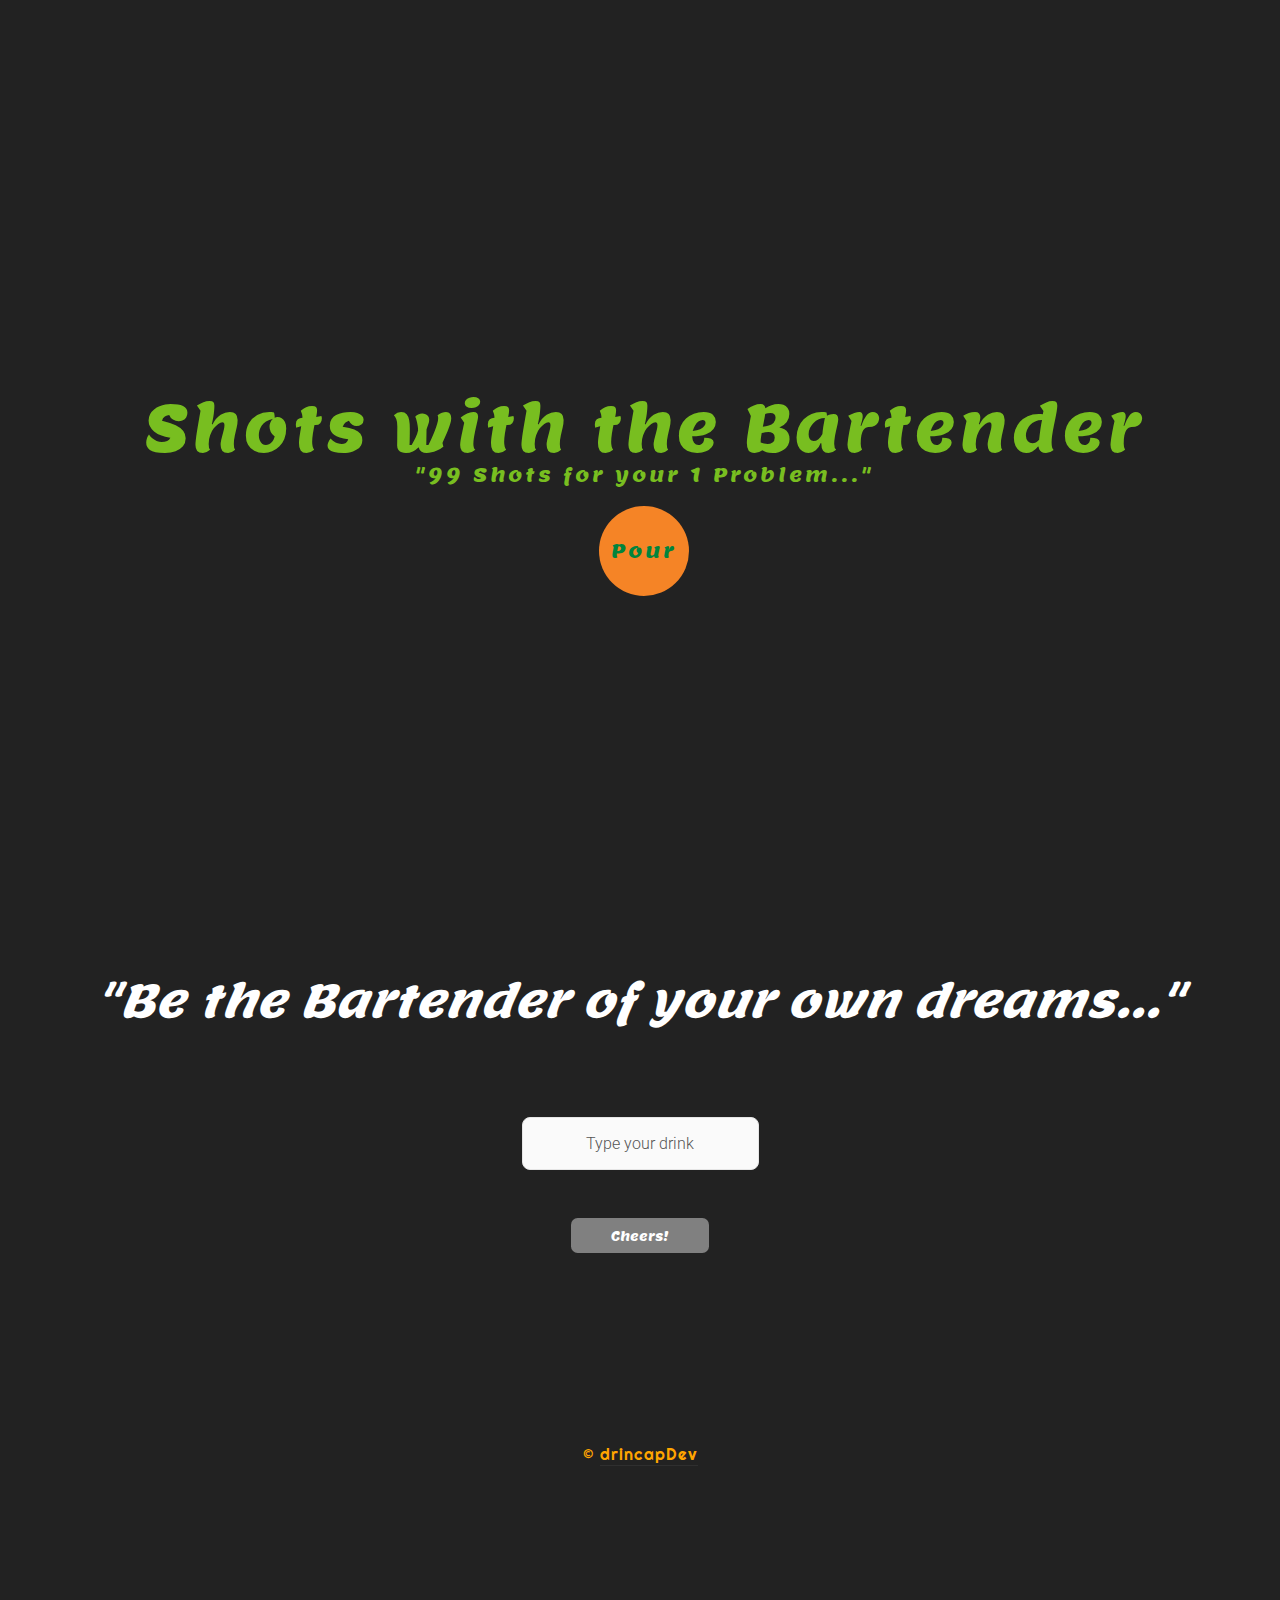
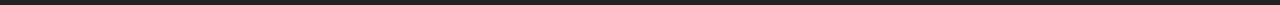
==== Cocktail App/index.html @ 5c8f7841 "Add files via upload" ====
<!DOCTYPE HTML>

<html lang="en-us">

	<head>

		<meta charset="utf-8" />
		<meta name="viewport" content="width=device-width, initial-scale=1, user-scalable=no" />

		<title>Shots with the Bartender</title>

		<link rel="preconnect" href="https://fonts.googleapis.com">
		<link rel="preconnect" href="https://fonts.gstatic.com" crossorigin>
		<link href="https://fonts.googleapis.com/css2?family=Bangers&display=swap" rel="stylesheet">
		<link href="https://fonts.googleapis.com/css2?family=Permanent+Marker&display=swap" rel="stylesheet">
		<link href="https://fonts.googleapis.com/css2?family=Righteous&display=swap" rel="stylesheet">
		<link href="https://fonts.googleapis.com/css2?family=Rock+Salt&display=swap" rel="stylesheet">
		<link href="https://fonts.googleapis.com/css2?family=Audiowide&display=swap" rel="stylesheet">
		<link href="https://fonts.googleapis.com/css2?family=Lemon&display=swap" rel="stylesheet">
		<link href="https://fonts.googleapis.com/css2?family=Monoton&display=swap" rel="stylesheet">
		<link href="https://fonts.googleapis.com/css2?family=Roboto&display=swap" rel="stylesheet">
		<link rel="stylesheet" href="assets/css/main.css" />

		<noscript><link rel="stylesheet" href="assets/css/noscript.css" /></noscript>
	</head>

	<body class="homepage is-preload">
		<div id="page-wrapper">

			<!-- Header -->
				<div id="header">

					<!-- Inner -->
						<div class="inner">
							<header>
								<h1><a href="index.html" id="logo">Shots with the Bartender</a></h1>
								<p>"99 Shots for your 1 Problem..."</p>
							</header>
							<footer>
								<a href="#banner" class="button circled scrolly">Pour</a>
							</footer>
						</div>

				</div>

			<!-- Banner -->

			<!-- Main -->
				<div class="wrapper style2">

					<section id="banner">
							<h2>"Be the Bartender of your own dreams..."</h2>
					</section>

					<section id="searchbar">
						<section>
							<form class="Field">
								<label for="Cocktail"></label>
								<input id="Cocktail" type="text" placeholder="Type your drink">
							</form>
						</section>

						<section>
							<button id="cheers" type="button" name="button">Cheers!</button>
						</section>
					</section>

					<article id="main" class="container special">
						<section>
						<span class="image featured"><img id="drinkImage" src="" alt="" /></span>
							<h2 id="drinkName"></h2>
							<p id="instructions">
							</p>
						</section>

					</article>

			<!-- Footer -->
				<!--<div id="footer">
					<div class="container">
						<div class="row"> -->

						<div class="row">
							<div class="col-12">

								<!-- Contact -->
									<section class="contact">
										<!-- <header>
											<h3></h3>
										</header>
										<p></p> -->
									</section>

									<div class="copyright">
										<ul class="menu">
											<li>&copy; <a target="_blank" href="https://drincapdev.netlify.app/">drincapDev</a></li>
										</ul>
									</div>
							</div>
						</div>
					</div>
				</div>

		</div>

		<!-- Scripts -->
			<script src="assets/js/jquery.min.js"></script>
			<script src="assets/js/jquery.dropotron.min.js"></script>
			<script src="assets/js/jquery.scrolly.min.js"></script>
			<script src="assets/js/jquery.scrollex.min.js"></script>
			<script src="assets/js/browser.min.js"></script>
			<script src="assets/js/breakpoints.min.js"></script>
			<script src="assets/js/util.js"></script>
			<script src="assets/js/main.js"></script>
			<script src="assets/js/cocktail.js"></script>

	</body>
</html>
---- Cocktail App/assets/css/main.css ----
@import url("https://fonts.googleapis.com/css?family=Source+Sans+Pro:300,300italic,400,400italic,600");
@import url("fontawesome-all.min.css");

html, body, div, span, applet, object,
iframe, h1, h2, h3, h4, h5, h6, p, blockquote,
pre, a, abbr, acronym, address, big, cite,
code, del, dfn, em, img, ins, kbd, q, s, samp,
small, strike, strong, sub, sup, tt, var, b,
u, i, center, dl, dt, dd, ol, ul, li, fieldset,
form, label, legend, table, caption, tbody,
tfoot, thead, tr, th, td, article, aside,
canvas, details, embed, figure, figcaption,
footer, header, hgroup, menu, nav, output, ruby,
section, summary, time, mark, audio, video {
	margin: 0;
	padding: 0;
	border: 0;
	font-size: 100%;
	font: inherit;
	vertical-align: middle;}

article, aside, details, figcaption, figure,
footer, header, hgroup, menu, nav, section {
	display: block;}

body {
	line-height: 1;
}

ol, ul {
	list-style: none;
}

blockquote, q {
	quotes: none;
}

	blockquote:before, blockquote:after, q:before, q:after {
		content: '';
		content: none;
	}

table {
	border-collapse: collapse;
	border-spacing: 0;
}

body {
	-webkit-text-size-adjust: none;
}

mark {
	background-color: transparent;
	color: inherit;
}

input::-moz-focus-inner {
	border: 0;
	padding: 0;
}

input, select, textarea {
	-moz-appearance: none;
	-webkit-appearance: none;
	-ms-appearance: none;
	appearance: none;
}

/* Basic */

	html {
		box-sizing: border-box;
	}

	*, *:before, *:after {
		box-sizing: inherit;
	}

	body {
		background: #222222;
		color: #5b5b5b;
		font-size: 15pt;
		line-height: 1.85em;
		font-family: 'Source Sans Pro', sans-serif;
		font-weight: 300;
	}

		body.is-preload *, body.is-preload *:before, body.is-preload *:after {
			-moz-animation: none !important;
			-webkit-animation: none !important;
			-ms-animation: none !important;
			animation: none !important;
			-moz-transition: none !important;
			-webkit-transition: none !important;
			-ms-transition: none !important;
			transition: none !important;
		}

	input, textarea, select {
		font-size: 15pt;
		line-height: 1.85em;
		font-family: 'Source Sans Pro', sans-serif;
		font-weight: 300;
	}

	h1, h2, h3, h4, h5, h6 {
		font-weight: 400;
		color: White;
		line-height: 1.25em;
	}

	h1 a, h2 a, h3 a, h4 a, h5 a, h6 a {
		color: inherit;
		text-decoration: none;
		border-bottom-color: transparent;
	}

	h1 strong, h2 strong, h3 strong, h4 strong, h5 strong, h6 strong {
		font-weight: 600;
	}

	h2 {
		font-size: 2.85em;
	}

	h3 {
		font-size: 1.25em;
	}

	h4 {
		font-size: 1em;
		margin: 0 0 0.25em 0;
	}

	strong, b {
		font-weight: 400;
		color: #483949;
	}

	em, i {
		font-style: italic;
	}

	a {
		color: inherit;
		border-bottom: solid 1px rgba(128, 128, 128, 0.15);
		text-decoration: none;
		-moz-transition: background-color 0.35s ease-in-out, color 0.35s ease-in-out, border-bottom-color 0.35s ease-in-out;
		-webkit-transition: background-color 0.35s ease-in-out, color 0.35s ease-in-out, border-bottom-color 0.35s ease-in-out;
		-ms-transition: background-color 0.35s ease-in-out, color 0.35s ease-in-out, border-bottom-color 0.35s ease-in-out;
		transition: background-color 0.35s ease-in-out, color 0.35s ease-in-out, border-bottom-color 0.35s ease-in-out;
	}

		a:hover {
			color: #ef8376;
			border-bottom-color: transparent;
		}

	sub {
		position: relative;
		top: 0.5em;
		font-size: 0.8em;
	}

	sup {
		position: relative;
		top: -0.5em;
		font-size: 0.8em;
	}

	blockquote {
		border-left: solid 0.5em #ddd;
		padding: 1em 0 1em 2em;
		font-style: italic;
	}

	p, ul, ol, dl, table {
		margin-bottom: 1em;
	}

	p {
		text-align: justify;
	}

	br.clear {
		clear: both;
	}

	hr {
		position: relative;
		display: block;
		border: 0;
		top: 4.5em;
		margin-bottom: 9em;
		height: 6px;
		border-top: solid 1px rgba(128, 128, 128, 0.2);
		border-bottom: solid 1px rgba(128, 128, 128, 0.2);
	}

		hr:before, hr:after {
			content: '';
			position: absolute;
			top: -8px;
			display: block;
			width: 1px;
			height: 21px;
			background: rgba(128, 128, 128, 0.2);
		}

		hr:before {
			left: -1px;
		}

		hr:after {
			right: -1px;
		}

	.timestamp {
		color: rgba(128, 128, 128, 0.75);
		font-size: 0.8em;
	}

/* Container */

	.container {
		margin: 0 auto;
		max-width: 100%;
		width: 1400px;
	}

		@media screen and (max-width: 1680px) {

			.container {
				width: 1200px;
			}

		}

		@media screen and (max-width: 1280px) {

			.container {
				width: 100%;
			}

		}

		@media screen and (max-width: 960px) {

			.container {
				width: 100%;
			}

		}

		@media screen and (max-width: 840px) {

			.container {
				width: 100%;
			}

		}

		@media screen and (max-width: 736px) {

			.container {
				width: 100%;
			}

		}

/* Row */

	.row {
		display: flex;
		flex-wrap: wrap;
		box-sizing: border-box;
		align-items: stretch;
	}

		.row > * {
			box-sizing: border-box;
		}

		.row.gtr-uniform > * > :last-child {
			margin-bottom: 0;
		}

		.row.aln-left {
			justify-content: flex-start;
		}

		.row.aln-center {
			justify-content: center;
		}

		.row.aln-right {
			justify-content: flex-end;
		}

		.row.aln-top {
			align-items: flex-start;
		}

		.row.aln-middle {
			align-items: center;
		}

		.row.aln-bottom {
			align-items: flex-end;
		}

		.row > .imp {
			order: -1;
		}

		.row > .col-1 {
			width: 8.33333%;
		}

		.row > .off-1 {
			margin-left: 8.33333%;
		}

		.row > .col-2 {
			width: 16.66667%;
		}

		.row > .off-2 {
			margin-left: 16.66667%;
		}

		.row > .col-3 {
			width: 25%;
		}

		.row > .off-3 {
			margin-left: 25%;
		}

		.row > .col-4 {
			width: 33.33333%;
		}

		.row > .off-4 {
			margin-left: 33.33333%;
		}

		.row > .col-5 {
			width: 41.66667%;
		}

		.row > .off-5 {
			margin-left: 41.66667%;
		}

		.row > .col-6 {
			width: 50%;
		}

		.row > .off-6 {
			margin-left: 50%;
		}

		.row > .col-7 {
			width: 58.33333%;
		}

		.row > .off-7 {
			margin-left: 58.33333%;
		}

		.row > .col-8 {
			width: 66.66667%;
		}

		.row > .off-8 {
			margin-left: 66.66667%;
		}

		.row > .col-9 {
			width: 75%;
		}

		.row > .off-9 {
			margin-left: 75%;
		}

		.row > .col-10 {
			width: 83.33333%;
		}

		.row > .off-10 {
			margin-left: 83.33333%;
		}

		.row > .col-11 {
			width: 91.66667%;
		}

		.row > .off-11 {
			margin-left: 91.66667%;
		}

		.row > .col-12 {
			width: 100%;
		}

		.row > .off-12 {
			margin-left: 100%;
		}

		.row.gtr-0 {
			margin-top: 0px;
			margin-left: 0px;
		}

			.row.gtr-0 > * {
				padding: 0px 0 0 0px;
			}

			.row.gtr-0.gtr-uniform {
				margin-top: 0px;
			}

				.row.gtr-0.gtr-uniform > * {
					padding-top: 0px;
				}

		.row.gtr-25 {
			margin-top: -10px;
			margin-left: -10px;
		}

			.row.gtr-25 > * {
				padding: 10px 0 0 10px;
			}

			.row.gtr-25.gtr-uniform {
				margin-top: -10px;
			}

				.row.gtr-25.gtr-uniform > * {
					padding-top: 10px;
				}

		.row.gtr-50 {
			margin-top: -20px;
			margin-left: -20px;
		}

			.row.gtr-50 > * {
				padding: 20px 0 0 20px;
			}

			.row.gtr-50.gtr-uniform {
				margin-top: -20px;
			}

				.row.gtr-50.gtr-uniform > * {
					padding-top: 20px;
				}

		.row {
			margin-top: -40px;
			margin-left: -40px;
		}

			.row > * {
				padding: 40px 0 0 40px;
			}

			.row.gtr-uniform {
				margin-top: -40px;
			}

				.row.gtr-uniform > * {
					padding-top: 40px;
				}

		.row.gtr-150 {
			margin-top: -60px;
			margin-left: -60px;
		}

			.row.gtr-150 > * {
				padding: 60px 0 0 60px;
			}

			.row.gtr-150.gtr-uniform {
				margin-top: -60px;
			}

				.row.gtr-150.gtr-uniform > * {
					padding-top: 60px;
				}

		.row.gtr-200 {
			margin-top: -80px;
			margin-left: -80px;
		}

			.row.gtr-200 > * {
				padding: 80px 0 0 80px;
			}

			.row.gtr-200.gtr-uniform {
				margin-top: -80px;
			}

				.row.gtr-200.gtr-uniform > * {
					padding-top: 80px;
				}

		@media screen and (max-width: 1680px) {

			.row {
				display: flex;
				flex-wrap: wrap;
				box-sizing: border-box;
				align-items: stretch;
			}

				.row > * {
					box-sizing: border-box;
				}

				.row.gtr-uniform > * > :last-child {
					margin-bottom: 0;
				}

				.row.aln-left {
					justify-content: flex-start;
				}

				.row.aln-center {
					justify-content: center;
				}

				.row.aln-right {
					justify-content: flex-end;
				}

				.row.aln-top {
					align-items: flex-start;
				}

				.row.aln-middle {
					align-items: center;
				}

				.row.aln-bottom {
					align-items: flex-end;
				}

				.row > .imp-wide {
					order: -1;
				}

				.row > .col-1-wide {
					width: 8.33333%;
				}

				.row > .off-1-wide {
					margin-left: 8.33333%;
				}

				.row > .col-2-wide {
					width: 16.66667%;
				}

				.row > .off-2-wide {
					margin-left: 16.66667%;
				}

				.row > .col-3-wide {
					width: 25%;
				}

				.row > .off-3-wide {
					margin-left: 25%;
				}

				.row > .col-4-wide {
					width: 33.33333%;
				}

				.row > .off-4-wide {
					margin-left: 33.33333%;
				}

				.row > .col-5-wide {
					width: 41.66667%;
				}

				.row > .off-5-wide {
					margin-left: 41.66667%;
				}

				.row > .col-6-wide {
					width: 50%;
				}

				.row > .off-6-wide {
					margin-left: 50%;
				}

				.row > .col-7-wide {
					width: 58.33333%;
				}

				.row > .off-7-wide {
					margin-left: 58.33333%;
				}

				.row > .col-8-wide {
					width: 66.66667%;
				}

				.row > .off-8-wide {
					margin-left: 66.66667%;
				}

				.row > .col-9-wide {
					width: 75%;
				}

				.row > .off-9-wide {
					margin-left: 75%;
				}

				.row > .col-10-wide {
					width: 83.33333%;
				}

				.row > .off-10-wide {
					margin-left: 83.33333%;
				}

				.row > .col-11-wide {
					width: 91.66667%;
				}

				.row > .off-11-wide {
					margin-left: 91.66667%;
				}

				.row > .col-12-wide {
					width: 100%;
				}

				.row > .off-12-wide {
					margin-left: 100%;
				}

				.row.gtr-0 {
					margin-top: 0px;
					margin-left: 0px;
				}

					.row.gtr-0 > * {
						padding: 0px 0 0 0px;
					}

					.row.gtr-0.gtr-uniform {
						margin-top: 0px;
					}

						.row.gtr-0.gtr-uniform > * {
							padding-top: 0px;
						}

				.row.gtr-25 {
					margin-top: -10px;
					margin-left: -10px;
				}

					.row.gtr-25 > * {
						padding: 10px 0 0 10px;
					}

					.row.gtr-25.gtr-uniform {
						margin-top: -10px;
					}

						.row.gtr-25.gtr-uniform > * {
							padding-top: 10px;
						}

				.row.gtr-50 {
					margin-top: -20px;
					margin-left: -20px;
				}

					.row.gtr-50 > * {
						padding: 20px 0 0 20px;
					}

					.row.gtr-50.gtr-uniform {
						margin-top: -20px;
					}

						.row.gtr-50.gtr-uniform > * {
							padding-top: 20px;
						}

				.row {
					margin-top: -40px;
					margin-left: -40px;
				}

					.row > * {
						padding: 40px 0 0 40px;
					}

					.row.gtr-uniform {
						margin-top: -40px;
					}

						.row.gtr-uniform > * {
							padding-top: 40px;
						}

				.row.gtr-150 {
					margin-top: -60px;
					margin-left: -60px;
				}

					.row.gtr-150 > * {
						padding: 60px 0 0 60px;
					}

					.row.gtr-150.gtr-uniform {
						margin-top: -60px;
					}

						.row.gtr-150.gtr-uniform > * {
							padding-top: 60px;
						}

				.row.gtr-200 {
					margin-top: -80px;
					margin-left: -80px;
				}

					.row.gtr-200 > * {
						padding: 80px 0 0 80px;
					}

					.row.gtr-200.gtr-uniform {
						margin-top: -80px;
					}

						.row.gtr-200.gtr-uniform > * {
							padding-top: 80px;
						}

		}

		@media screen and (max-width: 1280px) {

			.row {
				display: flex;
				flex-wrap: wrap;
				box-sizing: border-box;
				align-items: stretch;
			}

				.row > * {
					box-sizing: border-box;
				}

				.row.gtr-uniform > * > :last-child {
					margin-bottom: 0;
				}

				.row.aln-left {
					justify-content: flex-start;
				}

				.row.aln-center {
					justify-content: center;
				}

				.row.aln-right {
					justify-content: flex-end;
				}

				.row.aln-top {
					align-items: flex-start;
				}

				.row.aln-middle {
					align-items: center;
				}

				.row.aln-bottom {
					align-items: flex-end;
				}

				.row > .imp-normal {
					order: -1;
				}

				.row > .col-1-normal {
					width: 8.33333%;
				}

				.row > .off-1-normal {
					margin-left: 8.33333%;
				}

				.row > .col-2-normal {
					width: 16.66667%;
				}

				.row > .off-2-normal {
					margin-left: 16.66667%;
				}

				.row > .col-3-normal {
					width: 25%;
				}

				.row > .off-3-normal {
					margin-left: 25%;
				}

				.row > .col-4-normal {
					width: 33.33333%;
				}

				.row > .off-4-normal {
					margin-left: 33.33333%;
				}

				.row > .col-5-normal {
					width: 41.66667%;
				}

				.row > .off-5-normal {
					margin-left: 41.66667%;
				}

				.row > .col-6-normal {
					width: 50%;
				}

				.row > .off-6-normal {
					margin-left: 50%;
				}

				.row > .col-7-normal {
					width: 58.33333%;
				}

				.row > .off-7-normal {
					margin-left: 58.33333%;
				}

				.row > .col-8-normal {
					width: 66.66667%;
				}

				.row > .off-8-normal {
					margin-left: 66.66667%;
				}

				.row > .col-9-normal {
					width: 75%;
				}

				.row > .off-9-normal {
					margin-left: 75%;
				}

				.row > .col-10-normal {
					width: 83.33333%;
				}

				.row > .off-10-normal {
					margin-left: 83.33333%;
				}

				.row > .col-11-normal {
					width: 91.66667%;
				}

				.row > .off-11-normal {
					margin-left: 91.66667%;
				}

				.row > .col-12-normal {
					width: 100%;
				}

				.row > .off-12-normal {
					margin-left: 100%;
				}

				.row.gtr-0 {
					margin-top: 0px;
					margin-left: 0px;
				}

					.row.gtr-0 > * {
						padding: 0px 0 0 0px;
					}

					.row.gtr-0.gtr-uniform {
						margin-top: 0px;
					}

						.row.gtr-0.gtr-uniform > * {
							padding-top: 0px;
						}

				.row.gtr-25 {
					margin-top: -9px;
					margin-left: -9px;
				}

					.row.gtr-25 > * {
						padding: 9px 0 0 9px;
					}

					.row.gtr-25.gtr-uniform {
						margin-top: -9px;
					}

						.row.gtr-25.gtr-uniform > * {
							padding-top: 9px;
						}

				.row.gtr-50 {
					margin-top: -18px;
					margin-left: -18px;
				}

					.row.gtr-50 > * {
						padding: 18px 0 0 18px;
					}

					.row.gtr-50.gtr-uniform {
						margin-top: -18px;
					}

						.row.gtr-50.gtr-uniform > * {
							padding-top: 18px;
						}

				.row {
					margin-top: -36px;
					margin-left: -36px;
				}

					.row > * {
						padding: 36px 0 0 36px;
					}

					.row.gtr-uniform {
						margin-top: -36px;
					}

						.row.gtr-uniform > * {
							padding-top: 36px;
						}

				.row.gtr-150 {
					margin-top: -54px;
					margin-left: -54px;
				}

					.row.gtr-150 > * {
						padding: 54px 0 0 54px;
					}

					.row.gtr-150.gtr-uniform {
						margin-top: -54px;
					}

						.row.gtr-150.gtr-uniform > * {
							padding-top: 54px;
						}

				.row.gtr-200 {
					margin-top: -72px;
					margin-left: -72px;
				}

					.row.gtr-200 > * {
						padding: 72px 0 0 72px;
					}

					.row.gtr-200.gtr-uniform {
						margin-top: -72px;
					}

						.row.gtr-200.gtr-uniform > * {
							padding-top: 72px;
						}

		}

		@media screen and (max-width: 960px) {

			.row {
				display: flex;
				flex-wrap: wrap;
				box-sizing: border-box;
				align-items: stretch;
			}

				.row > * {
					box-sizing: border-box;
				}

				.row.gtr-uniform > * > :last-child {
					margin-bottom: 0;
				}

				.row.aln-left {
					justify-content: flex-start;
				}

				.row.aln-center {
					justify-content: center;
				}

				.row.aln-right {
					justify-content: flex-end;
				}

				.row.aln-top {
					align-items: flex-start;
				}

				.row.aln-middle {
					align-items: center;
				}

				.row.aln-bottom {
					align-items: flex-end;
				}

				.row > .imp-narrow {
					order: -1;
				}

				.row > .col-1-narrow {
					width: 8.33333%;
				}

				.row > .off-1-narrow {
					margin-left: 8.33333%;
				}

				.row > .col-2-narrow {
					width: 16.66667%;
				}

				.row > .off-2-narrow {
					margin-left: 16.66667%;
				}

				.row > .col-3-narrow {
					width: 25%;
				}

				.row > .off-3-narrow {
					margin-left: 25%;
				}

				.row > .col-4-narrow {
					width: 33.33333%;
				}

				.row > .off-4-narrow {
					margin-left: 33.33333%;
				}

				.row > .col-5-narrow {
					width: 41.66667%;
				}

				.row > .off-5-narrow {
					margin-left: 41.66667%;
				}

				.row > .col-6-narrow {
					width: 50%;
				}

				.row > .off-6-narrow {
					margin-left: 50%;
				}

				.row > .col-7-narrow {
					width: 58.33333%;
				}

				.row > .off-7-narrow {
					margin-left: 58.33333%;
				}

				.row > .col-8-narrow {
					width: 66.66667%;
				}

				.row > .off-8-narrow {
					margin-left: 66.66667%;
				}

				.row > .col-9-narrow {
					width: 75%;
				}

				.row > .off-9-narrow {
					margin-left: 75%;
				}

				.row > .col-10-narrow {
					width: 83.33333%;
				}

				.row > .off-10-narrow {
					margin-left: 83.33333%;
				}

				.row > .col-11-narrow {
					width: 91.66667%;
				}

				.row > .off-11-narrow {
					margin-left: 91.66667%;
				}

				.row > .col-12-narrow {
					width: 100%;
				}

				.row > .off-12-narrow {
					margin-left: 100%;
				}

				.row.gtr-0 {
					margin-top: 0px;
					margin-left: 0px;
				}

					.row.gtr-0 > * {
						padding: 0px 0 0 0px;
					}

					.row.gtr-0.gtr-uniform {
						margin-top: 0px;
					}

						.row.gtr-0.gtr-uniform > * {
							padding-top: 0px;
						}

				.row.gtr-25 {
					margin-top: -8px;
					margin-left: -8px;
				}

					.row.gtr-25 > * {
						padding: 8px 0 0 8px;
					}

					.row.gtr-25.gtr-uniform {
						margin-top: -8px;
					}

						.row.gtr-25.gtr-uniform > * {
							padding-top: 8px;
						}

				.row.gtr-50 {
					margin-top: -16px;
					margin-left: -16px;
				}

					.row.gtr-50 > * {
						padding: 16px 0 0 16px;
					}

					.row.gtr-50.gtr-uniform {
						margin-top: -16px;
					}

						.row.gtr-50.gtr-uniform > * {
							padding-top: 16px;
						}

				.row {
					margin-top: -32px;
					margin-left: -32px;
				}

					.row > * {
						padding: 32px 0 0 32px;
					}

					.row.gtr-uniform {
						margin-top: -32px;
					}

						.row.gtr-uniform > * {
							padding-top: 32px;
						}

				.row.gtr-150 {
					margin-top: -48px;
					margin-left: -48px;
				}

					.row.gtr-150 > * {
						padding: 48px 0 0 48px;
					}

					.row.gtr-150.gtr-uniform {
						margin-top: -48px;
					}

						.row.gtr-150.gtr-uniform > * {
							padding-top: 48px;
						}

				.row.gtr-200 {
					margin-top: -64px;
					margin-left: -64px;
				}

					.row.gtr-200 > * {
						padding: 64px 0 0 64px;
					}

					.row.gtr-200.gtr-uniform {
						margin-top: -64px;
					}

						.row.gtr-200.gtr-uniform > * {
							padding-top: 64px;
						}

		}

		@media screen and (max-width: 840px) {

			.row {
				display: flex;
				flex-wrap: wrap;
				box-sizing: border-box;
				align-items: stretch;
			}

				.row > * {
					box-sizing: border-box;
				}

				.row.gtr-uniform > * > :last-child {
					margin-bottom: 0;
				}

				.row.aln-left {
					justify-content: flex-start;
				}

				.row.aln-center {
					justify-content: center;
				}

				.row.aln-right {
					justify-content: flex-end;
				}

				.row.aln-top {
					align-items: flex-start;
				}

				.row.aln-middle {
					align-items: center;
				}

				.row.aln-bottom {
					align-items: flex-end;
				}

				.row > .imp-narrower {
					order: -1;
				}

				.row > .col-1-narrower {
					width: 8.33333%;
				}

				.row > .off-1-narrower {
					margin-left: 8.33333%;
				}

				.row > .col-2-narrower {
					width: 16.66667%;
				}

				.row > .off-2-narrower {
					margin-left: 16.66667%;
				}

				.row > .col-3-narrower {
					width: 25%;
				}

				.row > .off-3-narrower {
					margin-left: 25%;
				}

				.row > .col-4-narrower {
					width: 33.33333%;
				}

				.row > .off-4-narrower {
					margin-left: 33.33333%;
				}

				.row > .col-5-narrower {
					width: 41.66667%;
				}

				.row > .off-5-narrower {
					margin-left: 41.66667%;
				}

				.row > .col-6-narrower {
					width: 50%;
				}

				.row > .off-6-narrower {
					margin-left: 50%;
				}

				.row > .col-7-narrower {
					width: 58.33333%;
				}

				.row > .off-7-narrower {
					margin-left: 58.33333%;
				}

				.row > .col-8-narrower {
					width: 66.66667%;
				}

				.row > .off-8-narrower {
					margin-left: 66.66667%;
				}

				.row > .col-9-narrower {
					width: 75%;
				}

				.row > .off-9-narrower {
					margin-left: 75%;
				}

				.row > .col-10-narrower {
					width: 83.33333%;
				}

				.row > .off-10-narrower {
					margin-left: 83.33333%;
				}

				.row > .col-11-narrower {
					width: 91.66667%;
				}

				.row > .off-11-narrower {
					margin-left: 91.66667%;
				}

				.row > .col-12-narrower {
					width: 100%;
				}

				.row > .off-12-narrower {
					margin-left: 100%;
				}

				.row.gtr-0 {
					margin-top: 0px;
					margin-left: 0px;
				}

					.row.gtr-0 > * {
						padding: 0px 0 0 0px;
					}

					.row.gtr-0.gtr-uniform {
						margin-top: 0px;
					}

						.row.gtr-0.gtr-uniform > * {
							padding-top: 0px;
						}

				.row.gtr-25 {
					margin-top: -8px;
					margin-left: -8px;
				}

					.row.gtr-25 > * {
						padding: 8px 0 0 8px;
					}

					.row.gtr-25.gtr-uniform {
						margin-top: -8px;
					}

						.row.gtr-25.gtr-uniform > * {
							padding-top: 8px;
						}

				.row.gtr-50 {
					margin-top: -16px;
					margin-left: -16px;
				}

					.row.gtr-50 > * {
						padding: 16px 0 0 16px;
					}

					.row.gtr-50.gtr-uniform {
						margin-top: -16px;
					}

						.row.gtr-50.gtr-uniform > * {
							padding-top: 16px;
						}

				.row {
					margin-top: -32px;
					margin-left: -32px;
				}

					.row > * {
						padding: 32px 0 0 32px;
					}

					.row.gtr-uniform {
						margin-top: -32px;
					}

						.row.gtr-uniform > * {
							padding-top: 32px;
						}

				.row.gtr-150 {
					margin-top: -48px;
					margin-left: -48px;
				}

					.row.gtr-150 > * {
						padding: 48px 0 0 48px;
					}

					.row.gtr-150.gtr-uniform {
						margin-top: -48px;
					}

						.row.gtr-150.gtr-uniform > * {
							padding-top: 48px;
						}

				.row.gtr-200 {
					margin-top: -64px;
					margin-left: -64px;
				}

					.row.gtr-200 > * {
						padding: 64px 0 0 64px;
					}

					.row.gtr-200.gtr-uniform {
						margin-top: -64px;
					}

						.row.gtr-200.gtr-uniform > * {
							padding-top: 64px;
						}

		}

		@media screen and (max-width: 736px) {

			.row {
				display: flex;
				flex-wrap: wrap;
				box-sizing: border-box;
				align-items: stretch;
			}

				.row > * {
					box-sizing: border-box;
				}

				.row.gtr-uniform > * > :last-child {
					margin-bottom: 0;
				}

				.row.aln-left {
					justify-content: flex-start;
				}

				.row.aln-center {
					justify-content: center;
				}

				.row.aln-right {
					justify-content: flex-end;
				}

				.row.aln-top {
					align-items: flex-start;
				}

				.row.aln-middle {
					align-items: center;
				}

				.row.aln-bottom {
					align-items: flex-end;
				}

				.row > .imp-mobile {
					order: -1;
				}

				.row > .col-1-mobile {
					width: 8.33333%;
				}

				.row > .off-1-mobile {
					margin-left: 8.33333%;
				}

				.row > .col-2-mobile {
					width: 16.66667%;
				}

				.row > .off-2-mobile {
					margin-left: 16.66667%;
				}

				.row > .col-3-mobile {
					width: 25%;
				}

				.row > .off-3-mobile {
					margin-left: 25%;
				}

				.row > .col-4-mobile {
					width: 33.33333%;
				}

				.row > .off-4-mobile {
					margin-left: 33.33333%;
				}

				.row > .col-5-mobile {
					width: 41.66667%;
				}

				.row > .off-5-mobile {
					margin-left: 41.66667%;
				}

				.row > .col-6-mobile {
					width: 50%;
				}

				.row > .off-6-mobile {
					margin-left: 50%;
				}

				.row > .col-7-mobile {
					width: 58.33333%;
				}

				.row > .off-7-mobile {
					margin-left: 58.33333%;
				}

				.row > .col-8-mobile {
					width: 66.66667%;
				}

				.row > .off-8-mobile {
					margin-left: 66.66667%;
				}

				.row > .col-9-mobile {
					width: 75%;
				}

				.row > .off-9-mobile {
					margin-left: 75%;
				}

				.row > .col-10-mobile {
					width: 83.33333%;
				}

				.row > .off-10-mobile {
					margin-left: 83.33333%;
				}

				.row > .col-11-mobile {
					width: 91.66667%;
				}

				.row > .off-11-mobile {
					margin-left: 91.66667%;
				}

				.row > .col-12-mobile {
					width: 100%;
				}

				.row > .off-12-mobile {
					margin-left: 100%;
				}

				.row.gtr-0 {
					margin-top: 0px;
					margin-left: 0px;
				}

					.row.gtr-0 > * {
						padding: 0px 0 0 0px;
					}

					.row.gtr-0.gtr-uniform {
						margin-top: 0px;
					}

						.row.gtr-0.gtr-uniform > * {
							padding-top: 0px;
						}

				.row.gtr-25 {
					margin-top: -5px;
					margin-left: -5px;
				}

					.row.gtr-25 > * {
						padding: 5px 0 0 5px;
					}

					.row.gtr-25.gtr-uniform {
						margin-top: -5px;
					}

						.row.gtr-25.gtr-uniform > * {
							padding-top: 5px;
						}

				.row.gtr-50 {
					margin-top: -10px;
					margin-left: -10px;
				}

					.row.gtr-50 > * {
						padding: 10px 0 0 10px;
					}

					.row.gtr-50.gtr-uniform {
						margin-top: -10px;
					}

						.row.gtr-50.gtr-uniform > * {
							padding-top: 10px;
						}

				.row {
					margin-top: -20px;
					margin-left: -20px;
				}

					.row > * {
						padding: 20px 0 0 20px;
					}

					.row.gtr-uniform {
						margin-top: -20px;
					}

						.row.gtr-uniform > * {
							padding-top: 20px;
						}

				.row.gtr-150 {
					margin-top: -30px;
					margin-left: -30px;
				}

					.row.gtr-150 > * {
						padding: 30px 0 0 30px;
					}

					.row.gtr-150.gtr-uniform {
						margin-top: -30px;
					}

						.row.gtr-150.gtr-uniform > * {
							padding-top: 30px;
						}

				.row.gtr-200 {
					margin-top: -40px;
					margin-left: -40px;
				}

					.row.gtr-200 > * {
						padding: 40px 0 0 40px;
					}

					.row.gtr-200.gtr-uniform {
						margin-top: -40px;
					}

						.row.gtr-200.gtr-uniform > * {
							padding-top: 40px;
						}

		}

/* Sections/Article */

	section, article {
		margin-bottom: 3em;
	}

		section > :last-child, section:last-child, article > :last-child, article:last-child {
			margin-bottom: 0;
		}

		section.special > header, section.special > footer, article.special > header, article.special > footer {
			text-align: center;
		}

	.row > section, .row > article {
		margin-bottom: 0;
	}

	header {
		margin: 0 0 1em 0;
	}

		header > p {
			display: block;
			font-size: 1.5em;
			margin: 1em 0 2em 0;
			line-height: 1.5em;
			text-align: inherit;
		}

	footer {
		margin: 2.5em 0 0 0;
	}

/* Image */

	.image {
		position: relative;
		display: flex;
		flex-direction: row;
		align-content: center;
		align-items: center;
		align-self: center;
		border: 0;
		outline: 0;
	}

		.image img {
			display: flex;
			flex-direction: row;
			align-content: center;
			align-items: center;
			align-self: center;
		}

		.image.fit {
			display: flex;
			flex-direction: row;
			align-content: center;
			align-items: center;
			align-self: center;
		}

		.image.featured {
			display: flex;
			flex-direction: column;
			align-content: center;
			align-items: center;
			align-self: center;
		  margin: 0 0 4em 0;
		}

		.image.left {
			float: left;
			margin: 0 2em 2em 0;
		}

		.image.centered {
			display: block;
			margin: 0 0 2em 0;
		}

			.image.centered img {
				margin: 0 auto;
				width: auto;
			}

/* List */

	ul {
		list-style: disc;
		padding-left: 1em;
	}

		ul li {
			padding-left: 0.5em;
		}

	ol {
		list-style: decimal;
		padding-left: 1.25em;
	}

		ol li {
			padding-left: 0.25em;
		}

/* Actions */

	ul.actions {
		margin: 3em 0 0 0;
		list-style: none;
		padding-left: 0;
	}

		form ul.actions {
			margin-top: 0;
		}

		ul.actions li {
			display: inline-block;
			margin: 0 0.75em 0 0.75em;
			padding-left: 0;
		}

			ul.actions li:first-child {
				margin-left: 0;
			}

			ul.actions li:last-child {
				margin-right: 0;
			}

/* Divided */

	ul.divided {
		list-style: none;
		padding-left: 0;
	}

		ul.divided li {
			border-top: solid 1px rgba(128, 128, 128, 0.2);
			padding-top: 1.5em;
			margin-top: 1.5em;
			padding-left: 0;
		}

			ul.divided li:first-child {
				border-top: 0;
				padding-top: 0;
				margin-top: 0;
			}

/* Menu */

	ul.menu {
		height: 1em;
		line-height: 1em;
		list-style: none;
		padding-left: 0;
	}

		ul.menu li {
			display: inline-block;
			border-left: solid 1px rgba(128, 128, 128, 0.2);
			padding-left: 1.25em;
			margin-left: 1.25em;
		}

			ul.menu li:first-child {
				border-left: 0;
				padding-left: 0;
				margin-left: 0;
			}

/* Icons */

	ul.icons {
		position: relative;
		background: rgba(128, 128, 128, 0.05);
		border-radius: 4em;
		display: inline-block;
		padding: 0.35em 0.75em 0.35em 0.75em;
		font-size: 1.25em;
		cursor: default;
		list-style: none;
	}

		ul.icons li {
			display: inline-block;
			padding-left: 0;
		}

			ul.icons li a {
				display: inline-block;
				background: none;
				width: 2.5em;
				height: 2.5em;
				line-height: 2.5em;
				text-align: center;
				border-radius: 100%;
				border: 0;
				color: inherit;
			}

				ul.icons li a:hover {
					color: #ef8376;
				}

/* Form */

	form label {
		display: block;
		font-weight: 400;
		color: #483949;
		margin: 0 0 1em 0;
	}

	form input[type="text"],
	form input[type="email"],
	form input[type="password"],
	form select,
	form textarea {
		-webkit-appearance: none;
		display: block;
		border: 0;
		background: #fafafa;
		width: 100%;
		border-radius: 0.5em;
		border: solid 1px #E5E5E5;
		padding: 1em;
		-moz-transition: background-color 0.35s ease-in-out, border-color 0.35s ease-in-out;
		-webkit-transition: background-color 0.35s ease-in-out, border-color 0.35s ease-in-out;
		-ms-transition: background-color 0.35s ease-in-out, border-color 0.35s ease-in-out;
		transition: background-color 0.35s ease-in-out, border-color 0.35s ease-in-out;
	}

		form input[type="text"]:focus,
		form input[type="email"]:focus,
		form input[type="password"]:focus,
		form select:focus,
		form textarea:focus {
			background: #fff;
			border-color: #df7366;
		}

	form input[type="text"],
	form input[type="email"],
	form input[type="password"],
	form select {
		line-height: 1em;
	}

	form textarea {
		min-height: 9em;
	}

	form ::-webkit-input-placeholder {
		color: #555 !important;
	}

	form :-moz-placeholder {
		color: #555 !important;
	}

	form ::-moz-placeholder {
		color: #555 !important;
	}

	form :-ms-input-placeholder {
		color: #555 !important;
	}

	form ::-moz-focus-inner {
		border: 0;
	}

/* Table */

	table {
		width: 100%;
	}

		table.default {
			width: 100%;
		}

			table.default tbody tr {
				border-top: solid 1px #e5e5e5;
			}

				table.default tbody tr:first-child {
					border-top: 0;
				}

				table.default tbody tr:nth-child(2n+1) {
					background: #fafafa;
				}

			table.default td {
				padding: 0.5em 1em 0.5em 1em;
			}

			table.default th {
				text-align: left;
				font-weight: 400;
				padding: 0.5em 1em 0.5em 1em;
			}

			table.default thead {
				border-bottom: solid 2px #e5e5e5;
			}

			table.default tfoot {
				border-top: solid 2px #e5e5e5;
			}

/* Button */

	input[type="button"],
	input[type="submit"],
	input[type="reset"],
	button,
	.button {
		position: relative;
		display: inline-block;
		background: #F58426;
		color: #00843D;
		text-align: center;
		border-radius: 0.5em;
		text-decoration: none;
		padding: 0.65em 3em 0.65em 3em;
		border: 0;
		cursor: pointer;
		outline: 0;
		font-weight: 300;
		-moz-transition: background-color 0.35s ease-in-out, color 0.35s ease-in-out, border-bottom-color 0.35s ease-in-out;
		-webkit-transition: background-color 0.35s ease-in-out, color 0.35s ease-in-out, border-bottom-color 0.35s ease-in-out;
		-ms-transition: background-color 0.35s ease-in-out, color 0.35s ease-in-out, border-bottom-color 0.35s ease-in-out;
		transition: background-color 0.35s ease-in-out, color 0.35s ease-in-out, border-bottom-color 0.35s ease-in-out;
	}

	#searchbar {
		display: flex;
		flex-direction: column;
		align-self: center;
		align-content: space-around;
		align-items: center;
		width: auto;
	}

	#Cocktail {
		display: flex;
		text-align: center;
		font-family: 'Roboto';
		color: Black;
	}

	#cheers {
		display: flex;
		text-align: center;
		font-family: 'Lemon';
		background: grey;
		color: White;
	}

	#drinkName, #instructions {
		display: flex;
		flex-direction: column;
		align-content: center;
		align-items: center;
		align-self: center;
		color: white;
		font-family: 'Roboto'
	}

		input[type="button"]:hover,
		input[type="submit"]:hover,
		input[type="reset"]:hover,
		button:hover,
		.button:hover {
			color: #00843D;
			background: #F58426;
		}

		input[type="button"].alt,
		input[type="submit"].alt,
		input[type="reset"].alt,
		button.alt,
		.button.alt {
			background: #2B252C;
		}

			input[type="button"].alt:hover,
			input[type="submit"].alt:hover,
			input[type="reset"].alt:hover,
			button.alt:hover,
			.button.alt:hover {
				background: #3B353C;
			}

/* Post */

	.post.stub {
		text-align: center;
	}

		.post.stub header {
			margin: 0;
		}

/* Icons */

	.icon {
		text-decoration: none;
		text-decoration: none;
	}

		.icon:before {
			-moz-osx-font-smoothing: grayscale;
			-webkit-font-smoothing: antialiased;
			display: inline-block;
			font-style: normal;
			font-variant: normal;
			text-rendering: auto;
			line-height: 1;
			text-transform: none !important;
			font-family: 'Font Awesome 5 Free';
			font-weight: 400;
		}

		.icon:before {
			line-height: inherit;
			font-size: 1.25em;
		}

		.icon > .label {
			display: none;
		}

		.icon.solid:before {
			font-weight: 900;
		}

		.icon.brands:before {
			font-family: 'Font Awesome 5 Brands';
		}

		.icon.circled {
			position: relative;
			display: inline-block;
			background: #2b252c;
			color: #fff;
			border-radius: 100%;
			width: 3em;
			height: 3em;
			line-height: 3em;
			text-align: center;
			font-size: 1.25em;
		}

			header .icon.circled {
				margin: 0 0 2em 0;
			}

/* Wrapper */

	.wrapper {
		background: #222222;
		margin: 0 0 2em 0;
		padding: 6em 0 6em 0;
	}

		.wrapper.style2 {
			padding-top: 0;
		}

/* Header */

	#header {
		position: relative;
		background-image: url("https://i.imgur.com/bmTh1VY.jpg");
		background-size: cover;
		background-repeat: no-repeat;
		background-position: center center;
		background-attachment: fixed;
		font-family: 'Lemon';
		color: #78BE20;
		letter-spacing: 3px;
		text-align: center;
		padding: 7.5em 0 2em 0;
		cursor: default;
	}

		#header:before {
			content: '';
			display: inline-block;
			vertical-align: middle;
			height: 100%;
		}

		#header .inner {
			position: relative;
			z-index: 1;
			margin: 0;
			display: inline-block;
			vertical-align: middle;
		}

		#header header {
			display: flex;
			flex-direction: column;
			align-self: auto;
			align-items: center;
			align-content: center;
		}

			#header header > p {
				font-size: 1.25em;
				margin: 0;
			}

		#header h1 {
			color: #78BE20;
			letter-spacing: 3px;
			font-size: 3em;
			line-height: 1em;
		}

			#header h1 a {
				color: inherit;
			}

		#header .button {
			display: inline-block;
			border-radius: 100%;
			width: 4.5em;
			height: 4.5em;
			line-height: 4.5em;
			text-align: center;
			font-size: 1.25em;
			padding: 0;
		}

		#header hr {
			top: 1.5em;
			margin-bottom: 3em;
			border-bottom-color: rgba(192, 192, 192, 0.35);
			box-shadow: inset 0 1px 0 0 rgba(192, 192, 192, 0.35);
		}

			#header hr:before, #header hr:after {
				background: rgba(192, 192, 192, 0.35);
			}

		#header footer {
			margin: 1em 0 0 0;
		}

	body.homepage #header {
		height: 100vh;
		min-height: 40em;
	}

		body.homepage #header h1 {
			font-size: 4em;
		}

		body.homepage #header:after {
			content: '';
			background: #1C0920;
			display: block;
			position: absolute;
			left: 0;
			top: 0;
			width: 100%;
			height: 100%;
			opacity: 0;
			-moz-transition: opacity 2.5s ease-in-out;
			-webkit-transition: opacity 2.5s ease-in-out;
			-ms-transition: opacity 2.5s ease-in-out;
			transition: opacity 2.5s ease-in-out;
			-moz-transition-delay: 0.5s;
			-webkit-transition-delay: 0.5s;
			-ms-transition-delay: 0.5s;
			transition-delay: 0.5s;
		}

	body.homepage.is-preload #header:after {
		opacity: 1;
	}

/* Nav */

	#nav {
		position: absolute;
		top: 0;
		left: 0;
		width: 100%;
		text-align: center;
		padding: 1.5em 0 1.5em 0;
		z-index: 1;
		overflow: hidden;
	}

		#nav > ul {
			line-height: 0px;
			position: relative;
			display: inline-block;
			margin: 0;
			height: 21px;
			border-left: solid 1px rgba(192, 192, 192, 0.35);
			border-right: solid 1px rgba(192, 192, 192, 0.35);
		}

			#nav > ul:before, #nav > ul:after {
				content: '';
				display: block;
				width: 300%;
				position: absolute;
				top: 50%;
				margin-top: -2px;
				height: 5px;
				border-top: solid 1px rgba(192, 192, 192, 0.35);
				border-bottom: solid 1px rgba(192, 192, 192, 0.35);
			}

			#nav > ul:before {
				left: 100%;
				margin-left: 1px;
			}

			#nav > ul:after {
				right: 100%;
				margin-right: 1px;
			}

			#nav > ul > li {
				display: inline-block;
				margin: -9px 0.5em 0 0.5em;
				border-radius: 0.5em;
				padding: 0.85em;
				border: solid 1px transparent;
				-moz-transition: color 0.35s ease-in-out, border-color 0.35s ease-in-out;
				-webkit-transition: color 0.35s ease-in-out, border-color 0.35s ease-in-out;
				-ms-transition: color 0.35s ease-in-out, border-color 0.35s ease-in-out;
				transition: color 0.35s ease-in-out, border-color 0.35s ease-in-out;
			}

				#nav > ul > li.active {
					border-color: rgba(192, 192, 192, 0.35);
				}

				#nav > ul > li > a, #nav > ul > li > span {
					display: block;
					color: inherit;
					text-decoration: none;
					border: 0;
					outline: 0;
				}

				#nav > ul > li > ul {
					display: none;
				}

	.dropotron {
		background: rgba(255, 255, 255, 0.975);
		padding: 1em 1.25em 1em 1.25em;
		line-height: 1em;
		height: auto;
		text-align: left;
		border-radius: 0.5em;
		box-shadow: 0 0.15em 0.25em 0 rgba(0, 0, 0, 0.25);
		min-width: 12em;
		margin-top: -1em;
		list-style: none;
	}

		.dropotron li {
			border-top: solid 1px rgba(128, 128, 128, 0.2);
			color: #5b5b5b;
			padding-left: 0;
		}

			.dropotron li:first-child {
				border-top: 0;
			}

			.dropotron li:hover {
				color: #ef8376;
			}

			.dropotron li a, .dropotron li span {
				display: block;
				border: 0;
				padding: 0.5em 0 0.5em 0;
				-moz-transition: color 0.35s ease-in-out;
				-webkit-transition: color 0.35s ease-in-out;
				-ms-transition: color 0.35s ease-in-out;
				transition: color 0.35s ease-in-out;
			}

		.dropotron.level-0 {
			margin-top: 2em;
			font-size: 0.9em;
		}

			.dropotron.level-0:before {
				content: '';
				position: absolute;
				left: 50%;
				top: -0.7em;
				margin-left: -0.75em;
				border-bottom: solid 0.75em rgba(255, 255, 255, 0.975);
				border-left: solid 0.75em rgba(64, 64, 64, 0);
				border-right: solid 0.75em rgba(64, 64, 64, 0);
			}

/* Banner */

	#banner {
		background: #222222;
		font-family: 'Lemon';
		font-style: italic;
		color: white;
		text-align: center;
		padding: 4.5em 0 4.5em 0;
		margin-bottom: 0;
	}

		#banner header > p {
			margin-bottom: 0;
		}

/* Content */

	#content > hr {
		top: 3em;
		margin-bottom: 6em;
	}

	#content > section {
		margin-bottom: 0;
	}

/* Sidebar */

	#sidebar > hr {
		top: 3em;
		margin-bottom: 6em;
	}

		#sidebar > hr.first {
			display: none;
		}

	#sidebar > section {
		margin-bottom: 0;
	}

/* Main */

	#main {
		margin-bottom: 0;
	}

		#main section:first-of-type {
			padding-top: 2em;
		}

/* Footer */

	#footer {
		position: relative;
		overflow: hidden;
		padding: 6em 0 6em 0;
		background: #2b252c;
		color: #fff;
	}

		#footer .icon.circled {
			background: #fff;
			color: #2b252c;
		}

		#footer header {
			text-align: center;
			cursor: default;
		}

		#footer h2, #footer h3, #footer h4, #footer h5, #footer h6 {
			color: #fff;
		}

		#footer .contact {
			text-align: center;
		}

			#footer .contact p {
				text-align: center;
				margin: 0 0 3em 0;
			}

		#footer .copyright {
			text-align: center;
			color: rgba(128, 128, 128, 0.75);
			font-size: 0.8em;
			cursor: default;
		}

			#footer .copyright a {
				color: rgba(128, 128, 128, 0.75);
			}

				#footer .copyright a:hover {
					color: rgba(212, 212, 212, 0.85);
				}

				.copyright {
					display: flex;
					flex-direction: column;
					align-items: center;
					align-content: flex-end;
					color: Orange;
					font-family: 'Righteous';
					letter-spacing: 1px;
				}


/* Carousel */

	.carousel {
		position: relative;
		overflow: hidden;
		padding: 2em 0 2em 0;
		margin-bottom: 0;
	}

		.carousel .forward, .carousel .backward {
			position: absolute;
			top: 50%;
			width: 6em;
			height: 12em;
			margin-top: -6em;
			cursor: pointer;
		}

			.carousel .forward:before, .carousel .backward:before {
				content: '';
				display: block;
				width: 6em;
				height: 6em;
				border-radius: 100%;
				background-color: rgba(72, 57, 73, 0.5);
				position: absolute;
				top: 50%;
				margin-top: -3em;
				-moz-transition: background-color 0.35s ease-in-out;
				-webkit-transition: background-color 0.35s ease-in-out;
				-o-transition: background-color 0.35s ease-in-out;
				-ms-transition: background-color 0.35s ease-in-out;
				transition: background-color 0.35s ease-in-out;
				-webkit-backface-visibility: hidden;
			}

			.carousel .forward:after, .carousel .backward:after {
				content: '';
				width: 3em;
				height: 3em;
				position: absolute;
				top: 50%;
				margin: -1.5em 0 0 0;
				background: url("images/arrow.svg") no-repeat center center;
			}

			.carousel .forward:hover:before, .carousel .backward:hover:before {
				background-color: rgba(239, 131, 118, 0.75);
			}

		.carousel .forward {
			right: 0;
		}

			.carousel .forward:before {
				right: -3em;
			}

			.carousel .forward:after {
				right: -0.25em;
			}

		.carousel .backward {
			left: 0;
		}

			.carousel .backward:before {
				left: -3em;
			}

			.carousel .backward:after {
				left: -0.25em;
				-moz-transform: scaleX(-1);
				-webkit-transform: scaleX(-1);
				-ms-transform: scaleX(-1);
				transform: scaleX(-1);
			}

		.carousel .reel {
			white-space: nowrap;
			position: relative;
			-webkit-overflow-scrolling: touch;
			padding: 0 2em 0 2em;
		}

		.carousel article {
			display: inline-block;
			width: 18em;
			background: #fff;
			text-align: center;
			padding: 0 1em 3em 1em;
			margin: 0 2em 0 0;
			white-space: normal;
			opacity: 1.0;
			-moz-transition: opacity 0.75s ease-in-out;
			-webkit-transition: opacity 0.75s ease-in-out;
			-ms-transition: opacity 0.75s ease-in-out;
			transition: opacity 0.75s ease-in-out;
		}

			.carousel article.loading {
				opacity: 0;
			}

			.carousel article .image {
				position: relative;
				left: -1em;
				top: 0;
				width: auto;
				margin-right: -2em;
				margin-bottom: 3em;
			}

			.carousel article p {
				text-align: center;
			}

/* Wide */

	@media screen and (max-width: 1680px) {

		/* Basic */

			body, input, textarea, select {
				font-size: 14pt;
				line-height: 1.75em;
			}

		/* Carousel */

			.carousel {
				padding: 1.5em 0 1.5em 0;
			}

				.carousel .reel {
					padding: 0 1.5em 0 1.5em;
				}

				.carousel article {
					width: 18em;
					margin: 0 1.25em 0 0;
				}

	}

/* Normal */

	@media screen and (max-width: 1280px) {

		/* Basic */

			body, input, textarea, select {
				font-size: 12pt;
				line-height: 1.5em;
			}

		/* Wrapper */

			.wrapper {
				padding-left: 2em;
				padding-right: 2em;
			}

		/* Header */

			#header {
				background-attachment: scroll;
			}

				#header .inner {
					padding-left: 2em;
					padding-right: 2em;
				}

		/* Banner */

			#banner {
				padding-left: 2em;
				padding-right: 2em;
			}

		/* Footer */

			#footer {
				padding-left: 2em;
				padding-right: 2em;
			}

	}

/* Narrow */

/* Narrower */

	@media screen and (max-width: 840px) {

		/* Basic */

			body, input, textarea, select {
				font-size: 13pt;
				line-height: 1.65em;
			}

			.tweet {
				text-align: center;
			}

			.timestamp {
				display: block;
				text-align: center;
			}

		/* Footer */

			#footer {
				padding: 4em 2em 4em 2em;
			}

		/* Carousel */

			.carousel {
				padding: 1.25em 0 1.25em 0;
			}

				.carousel article {
					width: 18em;
					margin: 0 1em 0 0;
				}

	}

/* Mobile */

	#navPanel, #titleBar {
		display: none;
	}

	@media screen and (max-width: 736px) {

		/* Basic */

			html, body {
				overflow-x: hidden;
			}

			body, input, textarea, select {
				font-size: 12.5pt;
				line-height: 1.5em;
			}

			h2 {
				font-size: 1.75em;
			}

			h3 {
				font-size: 1.25em;
			}

			hr {
				top: 3em;
				margin-bottom: 6em;
			}

		/* Section/Article */

			section, article {
				margin-bottom: 2em;
			}

				section:last-child, article:last-child {
					margin-bottom: 0;
				}

			.row > section, .row > article {
				margin-bottom: 2em;
			}

			header > p {
				font-size: 1.25em;
			}

		/* Image */

			.image.featured {
				display: flex;
				flex-direction: row;
				align-content: center;
				align-self: center;
				align-items: center;
				margin: 0 0 2em 0;
			}

			.image.left {
				margin: 0 1em 1em 0;
			}

			.image.centered {
				margin: 0 0 1em 0;
			}

		/* Actions */

			form ul.actions {
				margin-top: 0;
			}

			ul.actions li {
				display: block;
				margin: 0.75em 0 0 0;
			}

				ul.actions li:first-child {
					margin-top: 0;
				}

		/* Menu */

			ul.menu {
				height: auto;
				text-align: center;
			}

				ul.menu li {
					display: block;
					border: 0;
					padding: 0.75em 0 0 0;
					margin: 0;
				}

					ul.menu li:first-child {
						padding-top: 0;
					}

		/* Icons */

			ul.icons {
				font-size: 1em;
				padding: 0.35em 0.5em 0.35em 0.5em;
			}

				ul.icons li a {
					width: 2.25em;
				}

		/* Button */

			input[type="button"],
			input[type="submit"],
			input[type="reset"],
			button,
			.button {
				display: block;
				padding: 0;
				line-height: 3em;
				width: 100%;
			}

		/* Nav */

			#page-wrapper {
				-moz-backface-visibility: hidden;
				-webkit-backface-visibility: hidden;
				-ms-backface-visibility: hidden;
				backface-visibility: hidden;
				-moz-transition: -moz-transform 0.5s ease;
				-webkit-transition: -webkit-transform 0.5s ease;
				-ms-transition: -ms-transform 0.5s ease;
				transition: transform 0.5s ease;
				padding-bottom: 1px;
			}

			#navButton {
				-moz-backface-visibility: hidden;
				-webkit-backface-visibility: hidden;
				-ms-backface-visibility: hidden;
				backface-visibility: hidden;
				-moz-transition: -moz-transform 0.5s ease;
				-webkit-transition: -webkit-transform 0.5s ease;
				-ms-transition: -ms-transform 0.5s ease;
				transition: transform 0.5s ease;
				display: block;
				height: 44px;
				left: 0;
				position: fixed;
				top: 0;
				width: 100%;
				z-index: 10001;
			}

				#navButton .toggle {
					text-decoration: none;
					position: absolute;
					left: 0;
					top: 0;
					width: 100%;
					height: 100%;
					border: 0;
					outline: 0;
				}

					#navButton .toggle:before {
						-moz-osx-font-smoothing: grayscale;
						-webkit-font-smoothing: antialiased;
						display: inline-block;
						font-style: normal;
						font-variant: normal;
						text-rendering: auto;
						line-height: 1;
						text-transform: none !important;
						font-family: 'Font Awesome 5 Free';
						font-weight: 900;
					}

					#navButton .toggle:before {
						text-decoration: none;
						font-style: normal;
						content: '\f0c9';
						color: #fff;
						color: rgba(255, 255, 255, 0.75);
						text-align: center;
						display: block;
						font-size: 14px;
						width: 80px;
						height: 30px;
						line-height: 30px;
						position: absolute;
						left: 50%;
						margin-left: -40px;
						background: rgba(132, 128, 136, 0.75);
						border-top: 0;
						border-radius: 0 0 0.35em 0.35em;
					}

			#navPanel {
				-moz-backface-visibility: hidden;
				-webkit-backface-visibility: hidden;
				-ms-backface-visibility: hidden;
				backface-visibility: hidden;
				-moz-transform: translateY(-50vh);
				-webkit-transform: translateY(-50vh);
				-ms-transform: translateY(-50vh);
				transform: translateY(-50vh);
				-moz-transition: -moz-transform 0.5s ease;
				-webkit-transition: -webkit-transform 0.5s ease;
				-ms-transition: -ms-transform 0.5s ease;
				transition: transform 0.5s ease;
				display: block;
				height: 50vh;
				left: 0;
				overflow-y: auto;
				position: fixed;
				top: 0;
				width: 100%;
				z-index: 10002;
				background: #1f1920;
				box-shadow: inset 0px -2px 5px 0px rgba(0, 0, 0, 0.25);
				font-size: 1em;
			}

				#navPanel:before {
					content: '';
					display: block;
					position: absolute;
					left: 0;
					top: 0;
					width: 100%;
					height: 100%;
					background-image: url("https://i.imgur.com/CdCiRdK.jpg");
					background-repeat: no-repeat;
					background-size: cover;
				}

				#navPanel .link {
					position: relative;
					z-index: 1;
					display: block;
					text-decoration: none;
					padding: 0.5em;
					color: #ddd;
					border: 0;
					border-top: dotted 1px rgba(255, 255, 255, 0.05);
				}

					#navPanel .link:first-child {
						border-top: 0;
					}

					#navPanel .link.depth-0 {
						color: #fff;
						font-weight: 600;
					}

				#navPanel .indent-1 {
					display: inline-block;
					width: 1em;
				}

				#navPanel .indent-2 {
					display: inline-block;
					width: 2em;
				}

				#navPanel .indent-3 {
					display: inline-block;
					width: 3em;
				}

				#navPanel .indent-4 {
					display: inline-block;
					width: 4em;
				}

				#navPanel .indent-5 {
					display: inline-block;
					width: 5em;
				}

				#navPanel .depth-0 {
					color: #fff;
				}

			body.navPanel-visible #page-wrapper {
				-moz-transform: translateY(50vh);
				-webkit-transform: translateY(50vh);
				-ms-transform: translateY(50vh);
				transform: translateY(50vh);
			}

			body.navPanel-visible #navButton {
				-moz-transform: translateY(50vh);
				-webkit-transform: translateY(50vh);
				-ms-transform: translateY(50vh);
				transform: translateY(50vh);
			}

			body.navPanel-visible #navPanel {
				-moz-transform: translateY(0);
				-webkit-transform: translateY(0);
				-ms-transform: translateY(0);
				transform: translateY(0);
			}

		/* Wrapper */

			.wrapper {
				padding: 3em 1em 3em 1em;
			}

		/* Header */

			#header {
				background-attachment: scroll;
				padding: 2.5em 0 0 0;
			}

				#header .inner {
					padding-top: 1.5em;
					padding-left: 1em;
					padding-right: 1em;
				}

				#header header > p {
					font-size: 1em;
				}

				#header h1 {
					font-size: 1.75em;
				}

				#header hr {
					top: 1em;
					margin-bottom: 2.5em;
				}

			body.homepage #header {
				min-height: 0;
				padding: 5.5em 0 5em 0;
				height: auto;
			}

				body.homepage #header:before {
					display: none;
				}

				body.homepage #header h1 {
					font-size: 2.5em;
				}

		/* Nav */

			#nav {
				display: none;
			}

		/* Banner */

			#banner {
				padding: 3em 2em 3em 2em;
			}

		/* Sidebar */

			#sidebar > hr:first-of-type {
				display: block;
			}

		/* Main */

			#main {
				display: flex;
				flex-direction: column;
				align-content: center;
				align-items: center;
				align-self: center;
			}

		/* Footer */

			#footer {
				padding-left: 1em;
				padding-right: 1em;
			}

		/* Carousel */

			.carousel {
				padding: 0.5em 0 0.5em 0;
			}

				.carousel .reel {
					padding: 0 0.5em 0 0.5em;
				}

				.carousel article {
					width: 14em;
					padding-bottom: 2em;
					margin: 0 0.5em 0 0;
				}

					.carousel article .image {
						margin-bottom: 2em;
					}

	}
---- Cocktail App/assets/css/noscript.css ----
/* Carousel */

	.carousel {
		overflow-x: auto;
	}

/* Header */

	body.homepage.is-preload #header:after {
		opacity: 0;
	}
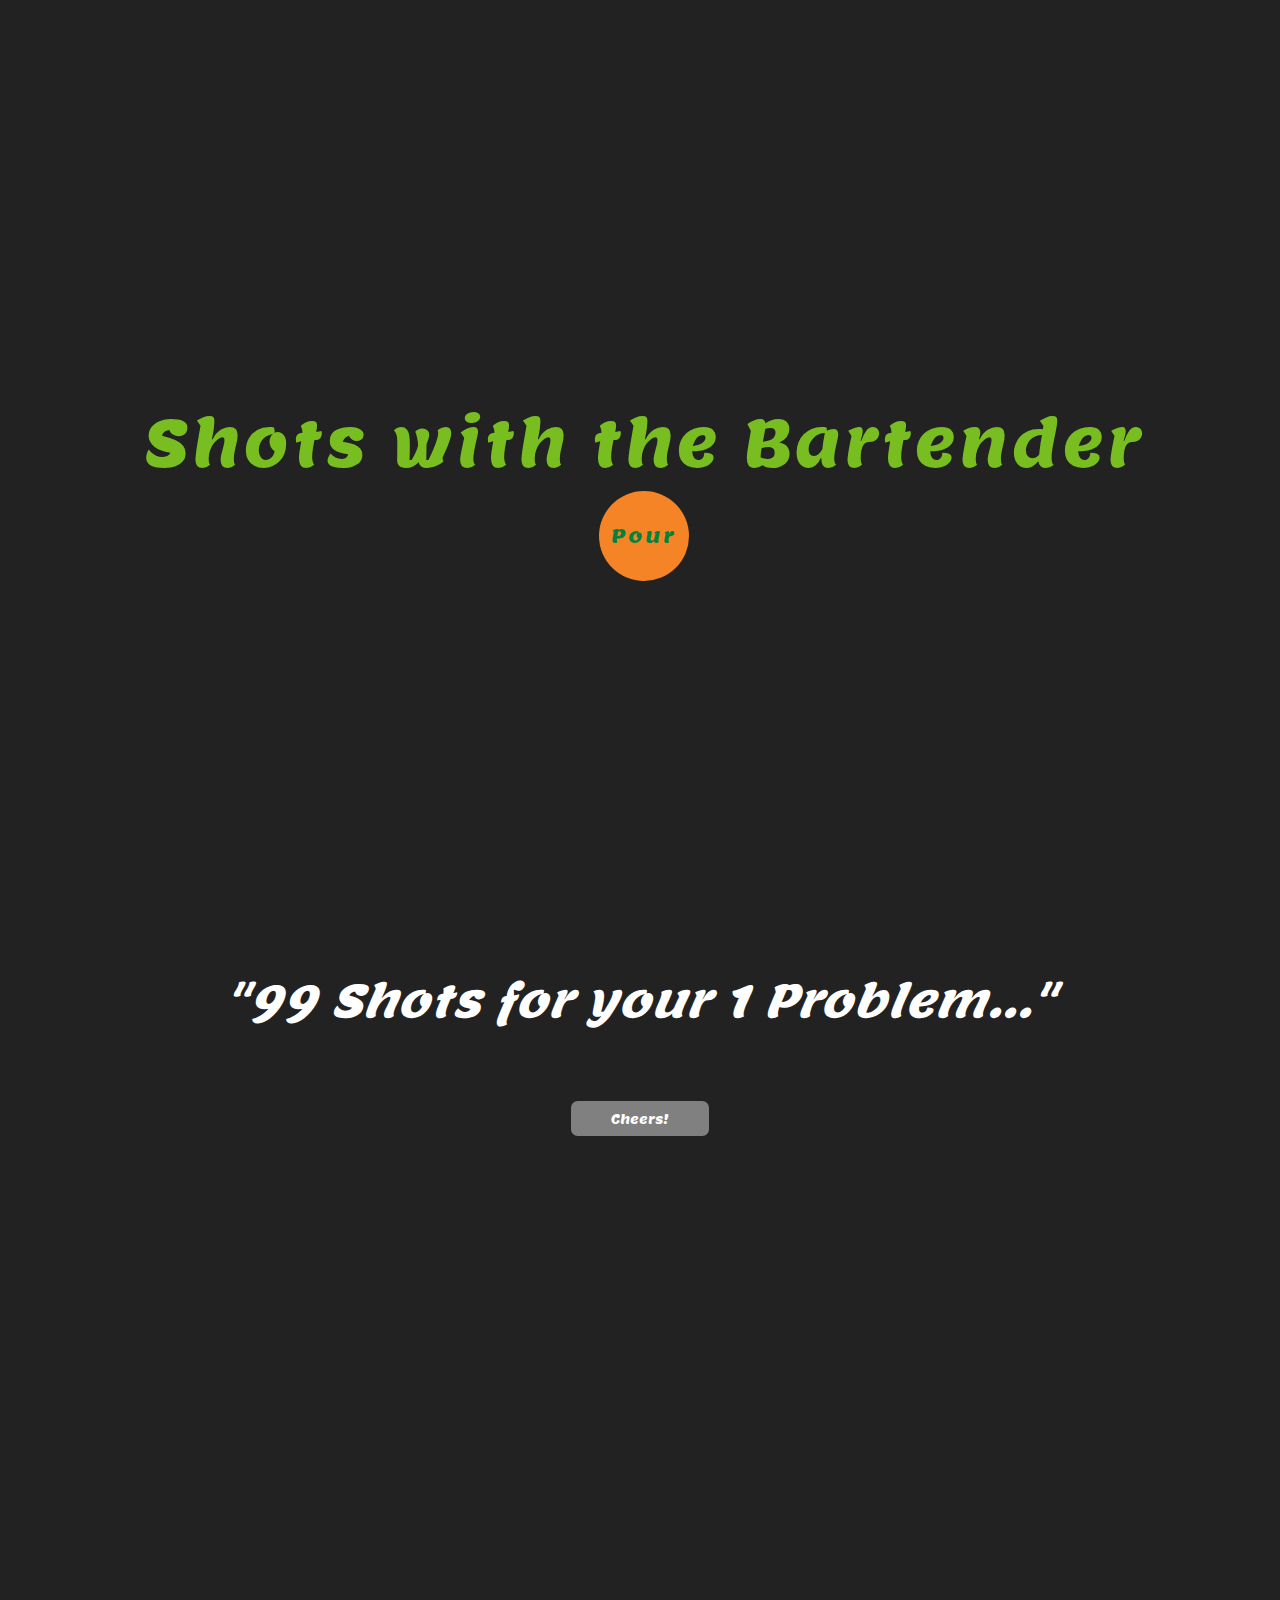
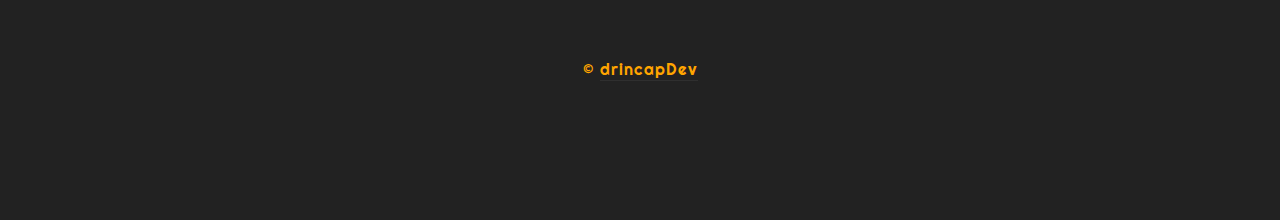
==== commit c8f19ae3: "Update index.html" ====
--- a/Cocktail App/index.html
+++ b/Cocktail App/index.html
@@ -34,7 +34,7 @@
 						<div class="inner">
 							<header>
 								<h1><a href="index.html" id="logo">Shots with the Bartender</a></h1>
-								<p>"99 Shots for your 1 Problem..."</p>
+								<p></p>
 							</header>
 							<footer>
 								<a href="#banner" class="button circled scrolly">Pour</a>
@@ -49,26 +49,38 @@
 				<div class="wrapper style2">
 
 					<section id="banner">
-							<h2>"Be the Bartender of your own dreams..."</h2>
+							<h2>"99 Shots for your 1 Problem..."</h2>
 					</section>
 
 					<section id="searchbar">
 						<section>
+							<button id="cheers" type="button" name="button">Cheers!</button>
 							<form class="Field">
-								<label for="Cocktail"></label>
-								<input id="Cocktail" type="text" placeholder="Type your drink">
+								<!---<label for="Cocktail"></label>
+								<input id="Cocktail" type="text" placeholder="Type your drink">--->
 							</form>
 						</section>
 
-						<section>
+						<!---<section>
 							<button id="cheers" type="button" name="button">Cheers!</button>
-						</section>
+						</section>--->
 					</section>
 
 					<article id="main" class="container special">
-						<section>
-						<span class="image featured"><img id="drinkImage" src="" alt="" /></span>
+						<section class="cheersResult">
 							<h2 id="drinkName"></h2>
+
+							<section id="drinkImage">
+								<span class="image featured"><img src=""
+									alt=""
+									width=""
+									height="300"
+									 /></span>
+							</section>
+
+							<p id="ingredients">
+								<ul></ul>
+							</p>
 							<p id="instructions">
 							</p>
 						</section>
